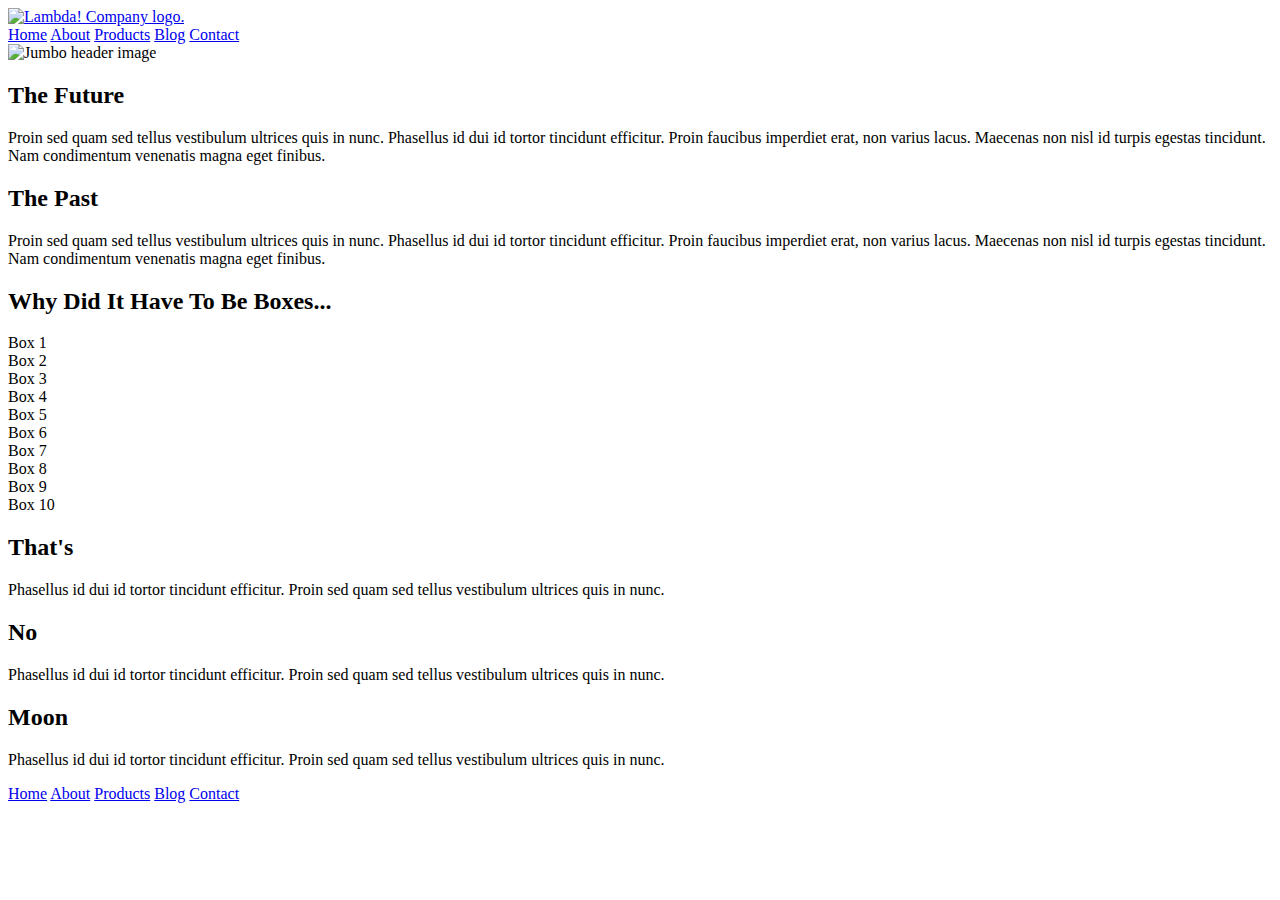
==== index.html @ e98d5d9a "added header img and nav links to home page" ====
<!doctype html>

<html lang="en">
<head>
  <meta charset="utf-8">

  <title>Sprint Challenge - Home</title>

  <link href="https://fonts.googleapis.com/css?family=Roboto|Rubik" rel="stylesheet">
  <link rel="stylesheet" href="css/index.css">

</head>

<body>

    <div class="container">
        <header>
                <a href="#"><img class="logo" src="lambda-black.png" alt="Lambda! Company logo."></a>
            <nav>
                <a href="#">Home</a>
                <a href="about.html">About</a>
                <a href="#">Products</a>
                <a href="#">Blog</a>
                <a href="#">Contact</a>
            </nav>
        </header>
        <section class="top-content">
            <div>
                <img class="jumbo-img" src="img/jumbo.jpg" alt="Jumbo header image">
            </div>
            <div class="text-container">
                <h2>The Future</h2>
                <p>Proin sed quam sed tellus vestibulum ultrices quis in nunc. Phasellus id dui id tortor tincidunt efficitur. Proin faucibus imperdiet erat, non varius lacus. Maecenas non nisl id turpis egestas tincidunt. Nam condimentum venenatis magna eget finibus.</p>
            </div>
            <div class="text-container">
                <h2>The Past</h2>
                <p>Proin sed quam sed tellus vestibulum ultrices quis in nunc. Phasellus id dui id tortor tincidunt efficitur. Proin faucibus imperdiet erat, non varius lacus. Maecenas non nisl id turpis egestas tincidunt. Nam condimentum venenatis magna eget finibus.</p>
            </div>
        </section>
        
        <section class="middle-content">
        
            <h2>Why Did It Have To Be Boxes...</h2>
            
            <div class="boxes">
                <div class="box">Box 1</div>
                <div class="box">Box 2</div>
                <div class="box">Box 3</div>
                <div class="box">Box 4</div>
                <div class="box">Box 5</div>
                <div class="box">Box 6</div>
                <div class="box">Box 7</div>
                <div class="box">Box 8</div>
                <div class="box">Box 9</div>
                <div class="box">Box 10</div>
            </div>
        
        </section>

        <section class="bottom-content">

            <div class="text-container">
                <h2>That's</h2>
                <p>Phasellus id dui id tortor tincidunt efficitur. Proin sed quam sed tellus vestibulum ultrices quis in nunc.</p>
            </div>
            <div class="text-container">
                <h2>No</h2>
                <p>Phasellus id dui id tortor tincidunt efficitur. Proin sed quam sed tellus vestibulum ultrices quis in nunc.</p>
            </div>
            <div class="text-container">
                <h2>Moon</h2>
                <p>Phasellus id dui id tortor tincidunt efficitur. Proin sed quam sed tellus vestibulum ultrices quis in nunc.</p>
            </div>

        </section>
        
        <footer>
            <nav>
                <a href="#">Home</a>
                <a href="#">About</a>
                <a href="#">Products</a>
                <a href="#">Blog</a>
                <a href="#">Contact</a>
            </nav>
        </footer>
    </div><!-- container -->        
</body>
</html>
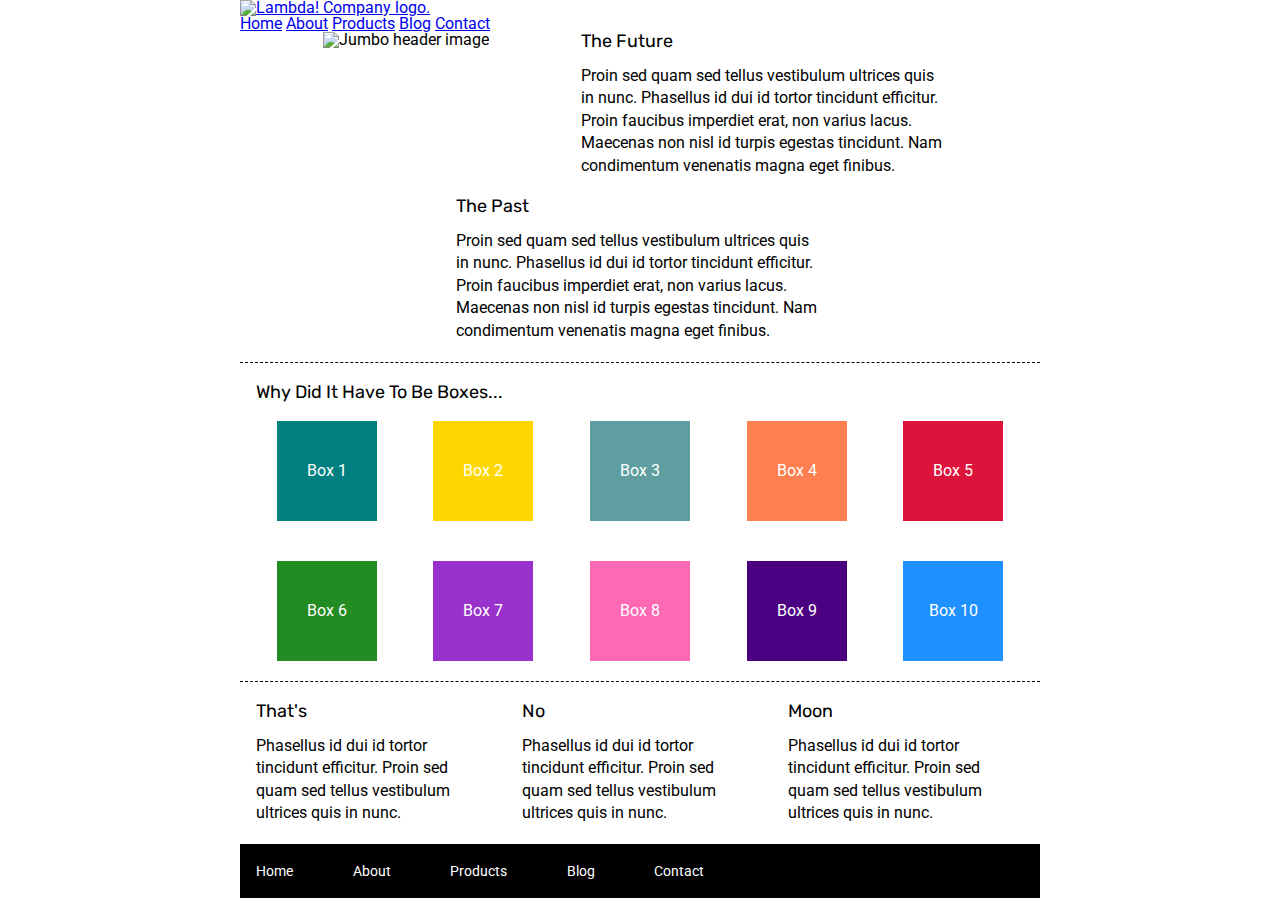
==== commit 9ca400d9: "changed box colors" ====
--- a/index.html
+++ b/index.html
@@ -45,16 +45,16 @@
             <h2>Why Did It Have To Be Boxes...</h2>
             
             <div class="boxes">
-                <div class="box">Box 1</div>
-                <div class="box">Box 2</div>
-                <div class="box">Box 3</div>
-                <div class="box">Box 4</div>
-                <div class="box">Box 5</div>
-                <div class="box">Box 6</div>
-                <div class="box">Box 7</div>
-                <div class="box">Box 8</div>
-                <div class="box">Box 9</div>
-                <div class="box">Box 10</div>
+                <div class="box" id="one">Box 1</div>
+                <div class="box" id="two">Box 2</div>
+                <div class="box" id="three">Box 3</div>
+                <div class="box" id="four">Box 4</div>
+                <div class="box" id="five">Box 5</div>
+                <div class="box" id="six">Box 6</div>
+                <div class="box" id="seven">Box 7</div>
+                <div class="box" id="eight">Box 8</div>
+                <div class="box" id="nine">Box 9</div>
+                <div class="box" id="ten">Box 10</div>
             </div>
         
         </section>
--- a/css/index.css
+++ b/css/index.css
@@ -0,0 +1,186 @@
+/* http://meyerweb.com/eric/tools/css/reset/ 
+   v2.0 | 20110126
+   License: none (public domain)
+*/
+
+html, body, div, span, applet, object, iframe,
+h1, h2, h3, h4, h5, h6, p, blockquote, pre,
+a, abbr, acronym, address, big, cite, code,
+del, dfn, em, img, ins, kbd, q, s, samp,
+small, strike, strong, sub, sup, tt, var,
+b, u, i, center,
+dl, dt, dd, ol, ul, li,
+fieldset, form, label, legend,
+table, caption, tbody, tfoot, thead, tr, th, td,
+article, aside, canvas, details, embed, 
+figure, figcaption, footer, header, hgroup, 
+menu, nav, output, ruby, section, summary,
+time, mark, audio, video {
+	margin: 0;
+	padding: 0;
+	border: 0;
+	font-size: 100%;
+	font: inherit;
+	vertical-align: baseline;
+}
+/* HTML5 display-role reset for older browsers */
+article, aside, details, figcaption, figure, 
+footer, header, hgroup, menu, nav, section {
+	display: block;
+}
+body {
+	line-height: 1;
+}
+ol, ul {
+	list-style: none;
+}
+blockquote, q {
+	quotes: none;
+}
+blockquote:before, blockquote:after,
+q:before, q:after {
+	content: '';
+	content: none;
+}
+table {
+	border-collapse: collapse;
+	border-spacing: 0;
+}
+
+* {
+    box-sizing: border-box;
+}
+
+html, body {
+    height: 100%;
+    font-family: 'Roboto', sans-serif;
+}
+
+h1, h2, h3, h4, h5 {
+    font-size: 18px;
+    margin-bottom: 15px;
+    font-family: 'Rubik', sans-serif;
+}
+
+p {
+    line-height: 1.4;
+}
+
+.container {
+    width: 800px;
+    margin: 0 auto;
+}
+
+.top-content {
+    display: flex;
+    flex-wrap: wrap;
+    justify-content: space-evenly;
+    margin-bottom: 20px;
+    border-bottom: 1px dashed black;
+}
+
+.top-content .text-container {
+    width: 48%;
+    padding: 0 1%;
+    padding-bottom: 20px;  
+}
+
+.middle-content {
+    margin-bottom: 20px;
+    border-bottom: 1px dashed black;
+}
+
+.middle-content h2 {
+    padding: 0 2%;
+    margin-bottom: 0;
+}
+
+.middle-content .boxes {
+    display: flex;
+    flex-wrap: wrap;
+    justify-content: space-evenly;
+}
+
+.middle-content .boxes .box {
+    width: 12.5%;
+    height: 100px;
+    background: black;
+    margin: 20px 2.5%;
+    color: white;
+    display: flex;
+    align-items: center;
+    justify-content: center;
+}
+
+#one {
+    background-color: teal;
+}
+
+#two {
+    background-color: gold;
+}
+
+#three {
+    background-color: cadetblue;
+}
+
+#four {
+    background-color: coral;
+}
+
+#five {
+    background-color: crimson;
+}
+
+#six {
+    background-color: forestgreen;
+}
+
+#seven {
+    background-color: darkorchid;
+}
+
+#eight {
+    background-color: hotpink;
+}
+
+#nine {
+    background-color: indigo;
+}
+
+#ten {
+    background-color: dodgerblue;
+}
+
+.bottom-content {
+    display: flex;
+    margin: 0 2% 20px;
+    justify-content: space-around;
+}
+
+.bottom-content .text-container {
+    padding-right: 4%;
+}
+
+.bottom-content .text-container:last-child {
+    padding-right: 0;
+}
+
+footer {
+    width: 100%;
+    background: black;
+}
+
+footer nav {
+    width: 60%;
+    display: flex;
+    justify-content: space-between;
+    align-items: center;
+    padding: 20px 2%;
+    font-size: 14px;
+}
+
+footer nav a {
+    color: white;
+    text-decoration: none;
+}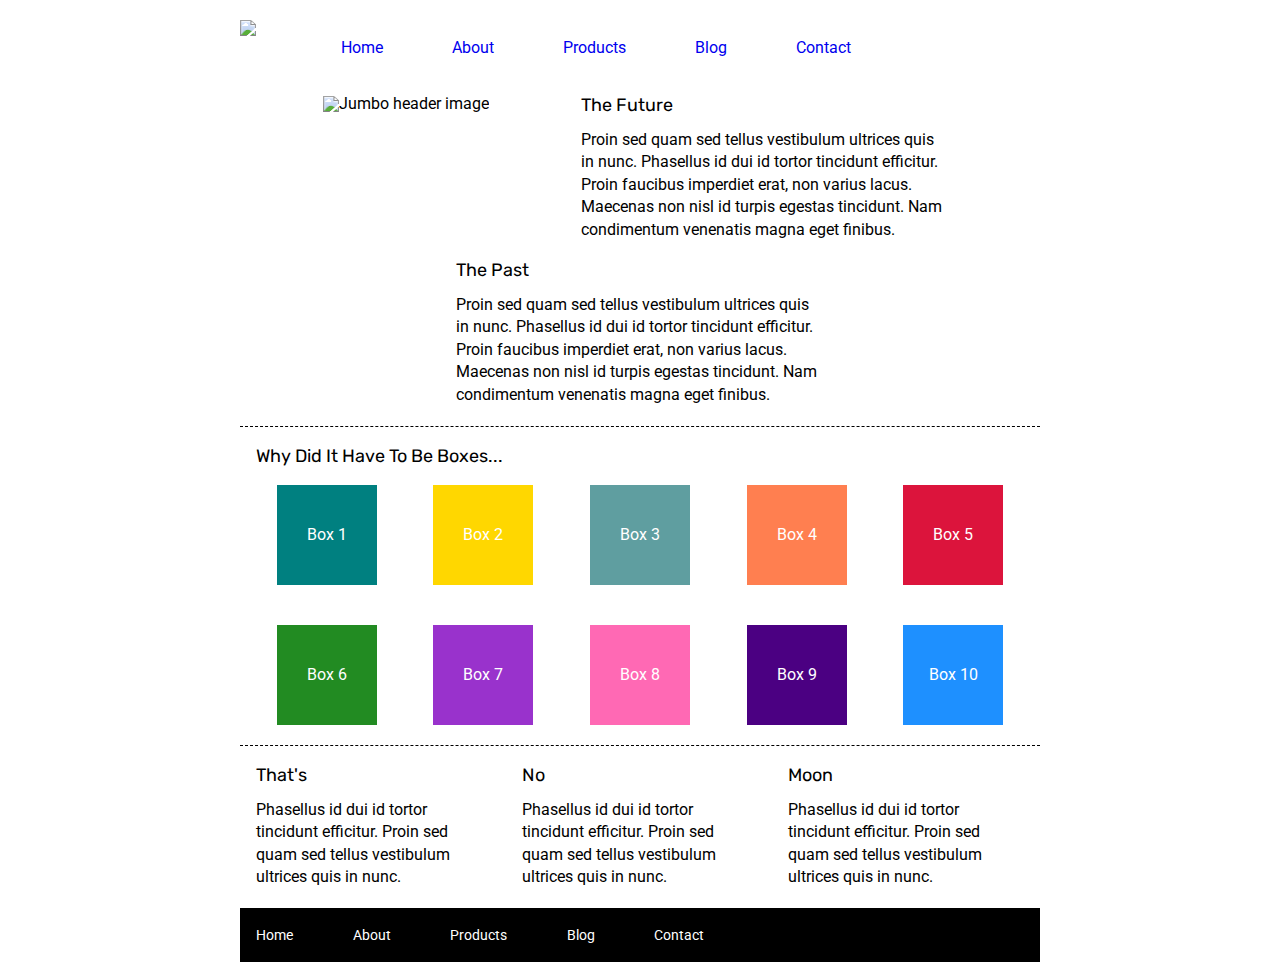
==== commit 83144da4: "header and image spacing" ====
--- a/index.html
+++ b/index.html
@@ -17,7 +17,7 @@
 
     <div class="container">
         <header>
-                <a href="#"><img class="logo" src="lambda-black.png" alt="Lambda! Company logo."></a>
+                <a href="img/lambda-black.png"><img class="logo" src="img/lambda-black.png"></a>
             <nav>
                 <a href="#">Home</a>
                 <a href="about.html">About</a>
--- a/css/index.css
+++ b/css/index.css
@@ -71,12 +71,41 @@
     margin: 0 auto;
 }
 
+header {
+    display: flex;
+    margin-top: 20px;
+    margin-bottom: 20px;
+}
+
+header nav {
+    margin: 20px;
+}
+
+header nav a {
+    margin-left: 65px;
+}
+
+a:link {
+    text-decoration: none;
+}
+
+a:hover {
+    color: coral;
+}
+
+
+
+
 .top-content {
     display: flex;
     flex-wrap: wrap;
     justify-content: space-evenly;
     margin-bottom: 20px;
     border-bottom: 1px dashed black;
+}
+
+.top-content img {
+    margin-bottom: 20px;
 }
 
 .top-content .text-container {
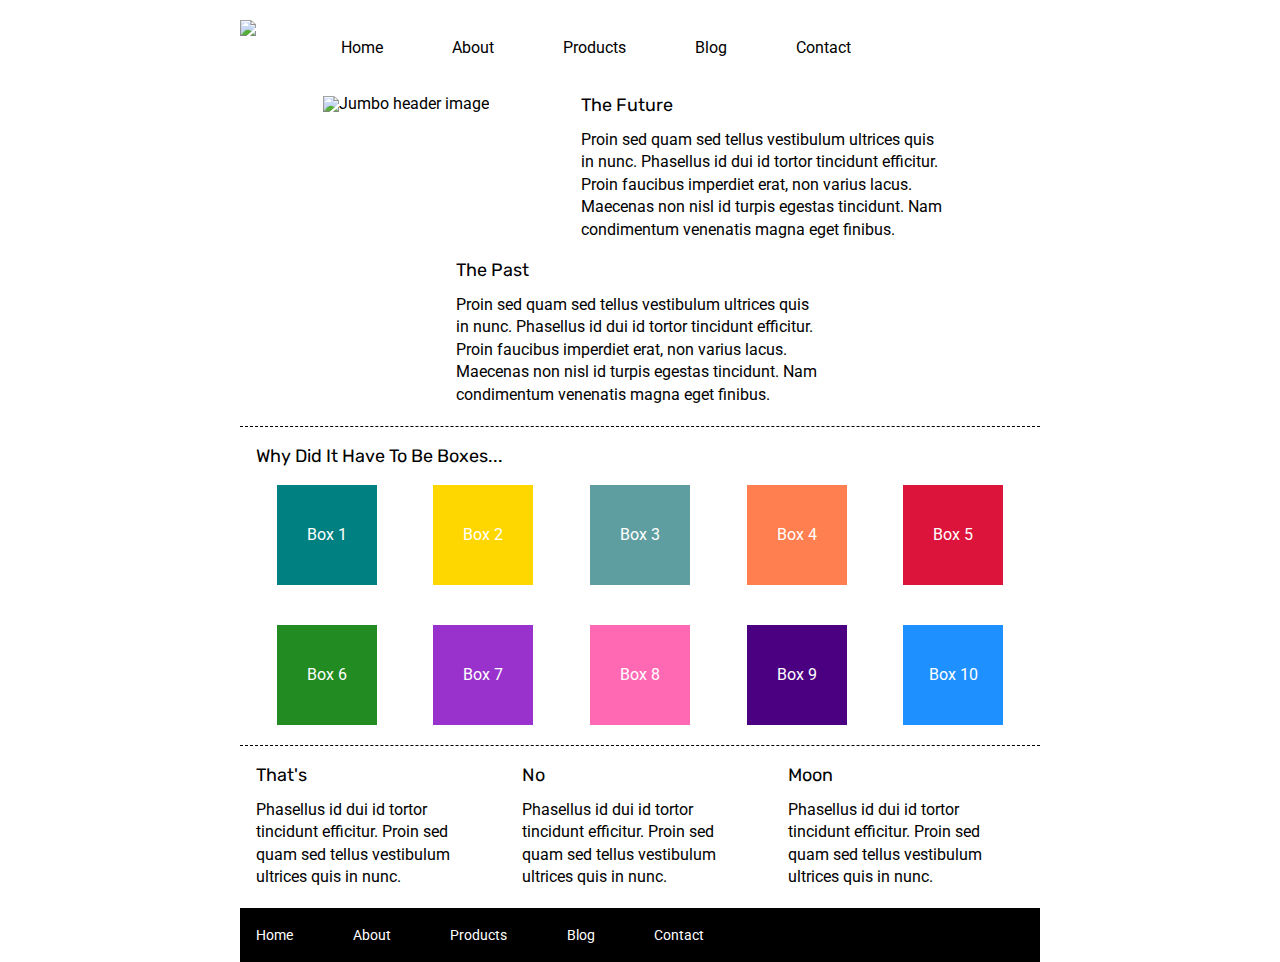
==== commit b390243e: "created section for bottom content of about page. made sure home page and about page pointed to the " ====
--- a/index.html
+++ b/index.html
@@ -19,7 +19,7 @@
         <header>
                 <a href="img/lambda-black.png"><img class="logo" src="img/lambda-black.png"></a>
             <nav>
-                <a href="#">Home</a>
+                <a href="index.html">Home</a>
                 <a href="about.html">About</a>
                 <a href="#">Products</a>
                 <a href="#">Blog</a>
@@ -78,8 +78,8 @@
         
         <footer>
             <nav>
-                <a href="#">Home</a>
-                <a href="#">About</a>
+                <a href="index.html">Home</a>
+                <a href="about.html">About</a>
                 <a href="#">Products</a>
                 <a href="#">Blog</a>
                 <a href="#">Contact</a>
--- a/css/index.css
+++ b/css/index.css
@@ -83,18 +83,12 @@
 
 header nav a {
     margin-left: 65px;
+    color: black;
 }
 
 a:link {
     text-decoration: none;
 }
-
-a:hover {
-    color: coral;
-}
-
-
-
 
 .top-content {
     display: flex;
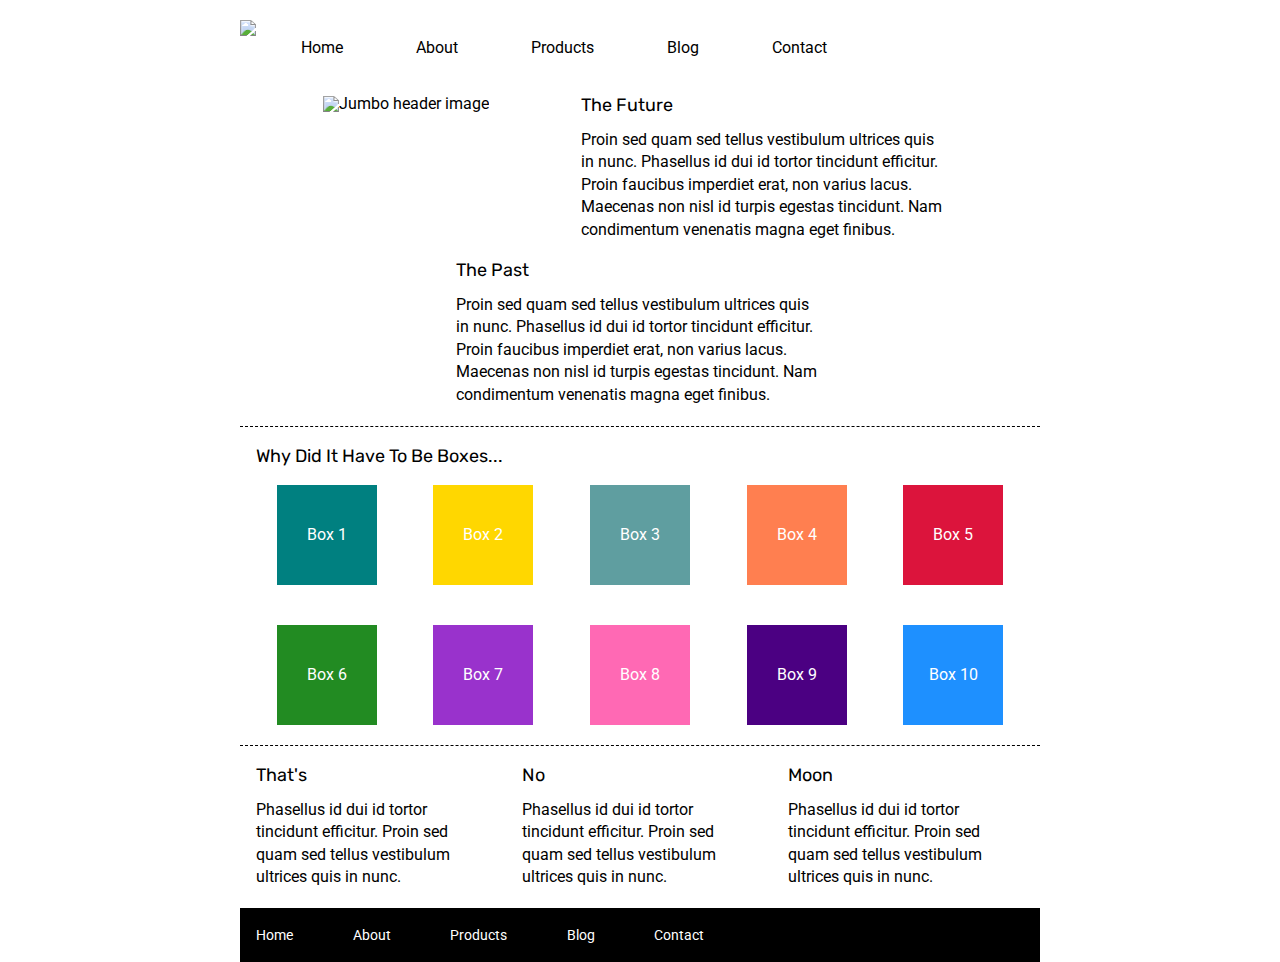
==== commit c1111568: "made logo on home page point to index.html" ====
--- a/index.html
+++ b/index.html
@@ -17,7 +17,7 @@
 
     <div class="container">
         <header>
-                <a href="img/lambda-black.png"><img class="logo" src="img/lambda-black.png"></a>
+                <a href="index.html"><img class="logo" src="img/lambda-black.png"></a>
             <nav>
                 <a href="index.html">Home</a>
                 <a href="about.html">About</a>
--- a/css/index.css
+++ b/css/index.css
@@ -79,15 +79,21 @@
 
 header nav {
     margin: 20px;
+
 }
 
 header nav a {
-    margin-left: 65px;
+    margin-left: 25px;
+    margin-right: 44px;
     color: black;
 }
 
 a:link {
     text-decoration: none;
+}
+
+a:hover {
+    color: rgb(57, 138, 245);
 }
 
 .top-content {
@@ -206,4 +212,65 @@
 footer nav a {
     color: white;
     text-decoration: none;
+}
+/*About Page Starts Here*/
+.top-content-about .header-about {
+    padding: 20px;
+    border-bottom: 1px dashed black;
+}
+
+.main-content-about {
+    display: flex;
+    margin-top: 20px;
+    margin-left: 5px;
+}
+
+.main-content-about div {
+    justify-content: space-between;
+    margin-top: 10px;
+    margin-bottom: 20px;
+    padding-bottom: 20px;
+}
+
+.main-content-about .left {
+    padding-right: 2px;
+    border-bottom: 1px dashed black;
+}
+
+.main-content-about .right {
+    padding-left: 5px;
+    border-bottom: 1px dashed black;
+}
+
+.main-content-about h2 {
+    margin-top: 10px;
+}
+
+.main-content-about button {
+    width: 130px;
+    height: 40px;
+    font-family: Arial, Helvetica, sans-serif;
+    font-size: 15px;
+    font-weight: inherit;
+    margin-top: 20px;
+    background-color: white;
+    border-color: black;
+    border-radius: 10px;
+    cursor: pointer;
+}
+
+.main-content-about button:hover {
+    background-color: black;
+    color: white;
+}
+
+.border {
+    color: white;
+    margin: 1px;
+    border-top: 1px dashed white;
+}
+
+.bottom-content-about {
+    padding: 20px;
+    margin-bottom: 10px;
 }